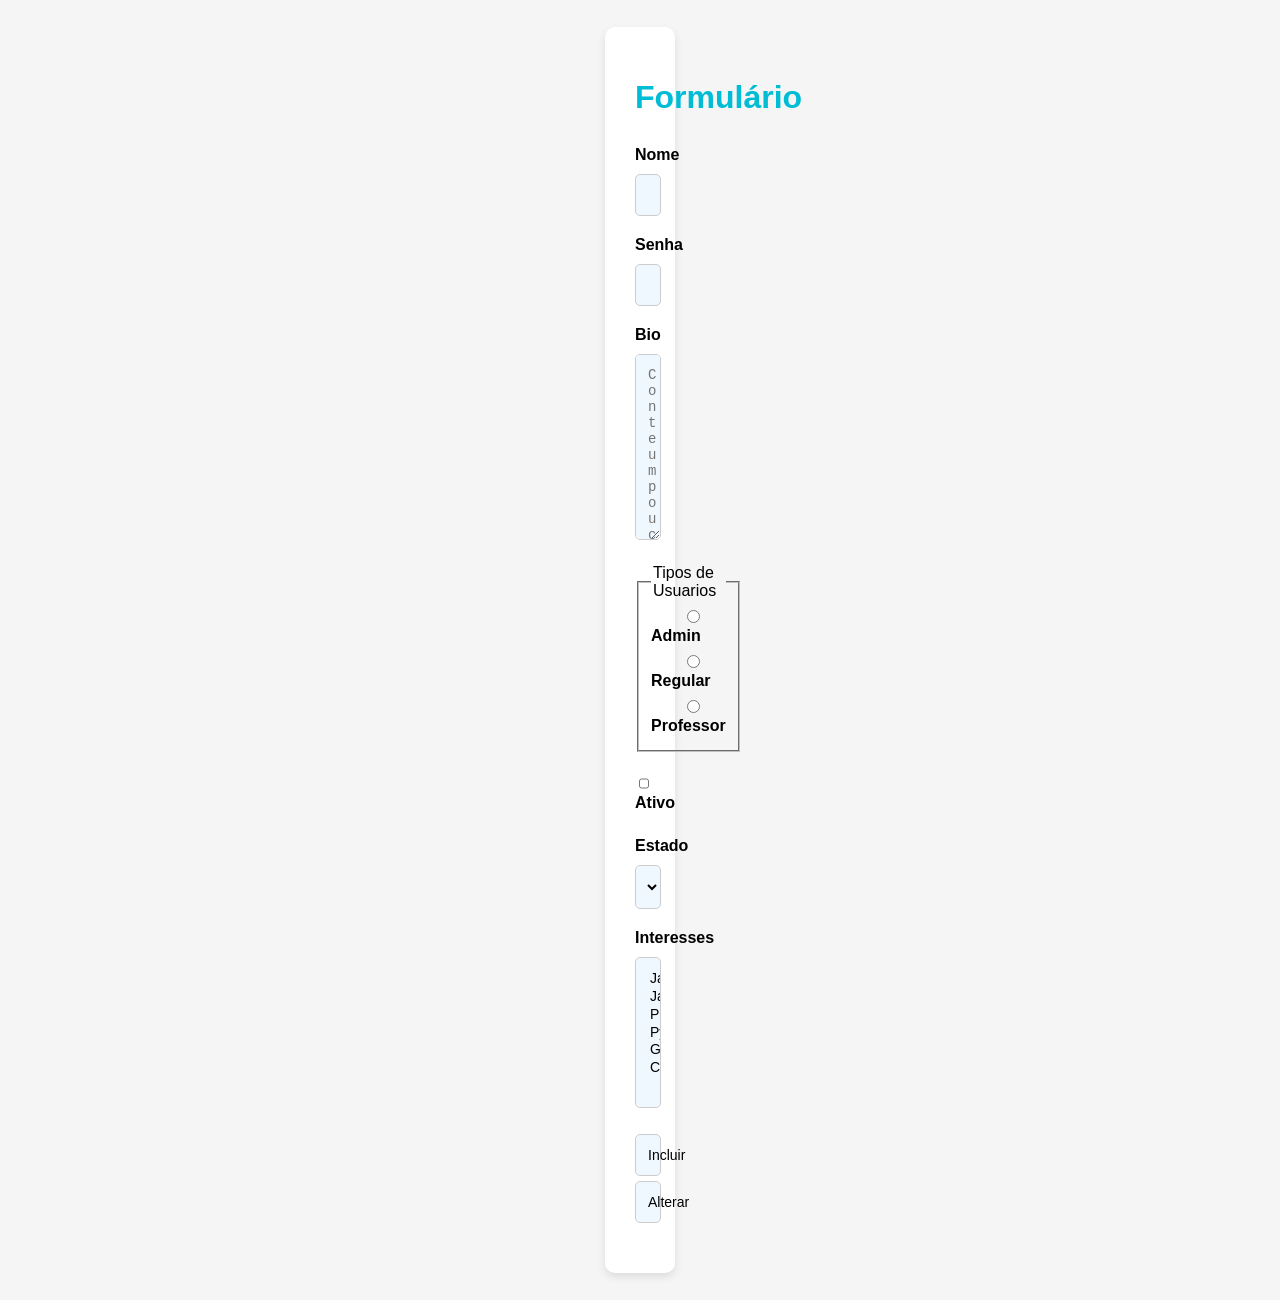
==== form.html @ c19b52cc "Add files via upload" ====
<!DOCTYPE html>
<html lang="en">
<head>
    <meta charset="UTF-8">
    <meta name="viewport" content="width=device-width, initial-scale=1.0">
    <title>Formulario</title>
    <style>
        /* Reset basico*/
        body{
            font-family: Arial, Helvetica, sans-serif;
            margin: 100px;
            padding: 100px;
            background: #f5f5f5;
            display: flex;
            justify-content: center;
            align-items: center;
            height: 100vh;
        }

        .form-container{
            background-color: #fff;
            border-radius: 10px;
            box-shadow: 0 4px 8px rgba(0, 0, 0, 0.1);
            padding: 30px;
            width: 10px;
            max-width: 400px;
        }

        h1{
            text-align: center;
            color: #00bcd4;
            margin-bottom: 30px;
        }

        form{
            display: flex;
            flex-direction: column;
        }

        .form-group{
            margin-bottom: 20px;
        }

        label{
            font-weight: bold;
            margin-bottom: 5px;
            display: block;
        }
        input,
        textarea,
        select,
        button{
            width: 100%;
            padding: 12px;
            margin-top: 5px;
            border-radius: 5px;
            border: 1px solid #ccc;
            font-size: 14px;
            box-sizing: border-box;
            background-color: #f0f8ff;
        }

        
    </style>
</head>
<body>
    <div class="form-container">
        <h1>Formulário</h1>

        <form method="POST" action="http://localhost:3003/usuarios">
            <input type="hidden" name="id" value="3">

            <div class="form-group">
                <label for="name">Nome</label>
                <input type="text" id="name" name="name" placeholder="Digite seu nome">
            </div>

            <div class="form-group">
                <label for="senha">Senha</label>
                <input type="password" name="senha" id="senha" placeholder="Digite sua senha">
            </div>

            <div class="form-group">
                <label for="bio">Bio</label>
                <textarea name="bio" id="bio" cols="30" rows="10" placeholder="Conte um pouco sobre você"></textarea>
            </div>

            <fieldset class="form-group">
                <legend>Tipos de Usuarios</legend>
                <label for="admin">
                    <input type="radio" name="admin" id="admim" value="admin"> Admin
                </label>
                <label for="regular">
                    <input type="radio" nome="tipo" id="regular">Regular           
                </label>
                <label for="professor">
                    <input type="radio" name="tipo" id="professor" value="professor">
                    Professor
                </label>
            </fieldset>

            <div class="form-group">
                <label for="ativo">
                    <input type="checkbox" name="ativo" id="ativo"> Ativo
                </label>
            </div>

            <div class="form-group">
               <label for="estado">Estado</label>
               <select name="estado" id="estado">
                <option value="">Selecione</option>
                <option value="pr">São Paulo</option>
                <option value="sp">Rio de Janeiro</option>
                <option value="rj">Paraná</option>
                <option value="sc">Santa Catarina</option>
                <option value="rs">Rio Grande do Sul</option>
                <option value="es">Espirito Santo</option>
                <option value="ap">Amapá</option>
                <option value="ac">Acre</option>
                <option value="pa">Pará</option>
               </select>
            </div>

            <div class="form-group">
                <label for="interesses">Interesses</label>
                <select name="interesses" id="interesses" multiple size="7">
                    <option value="js">JavaScript</option>
                    <option value="java">Java</option>
                    <option value="php">PHP</option>
                    <option value="python">Python</option>
                    <option value="go">Go</option>
                    <option value="c">C</option>
                </select>
            </div>

            <div class="form-group buttons">
                <button type="submit">Incluir</button>
                <button formaction="http://localhost:3003/usuario/3" type="submit">Alterar</button>
            </div>
        </form>
    </div>
</body>
</html>
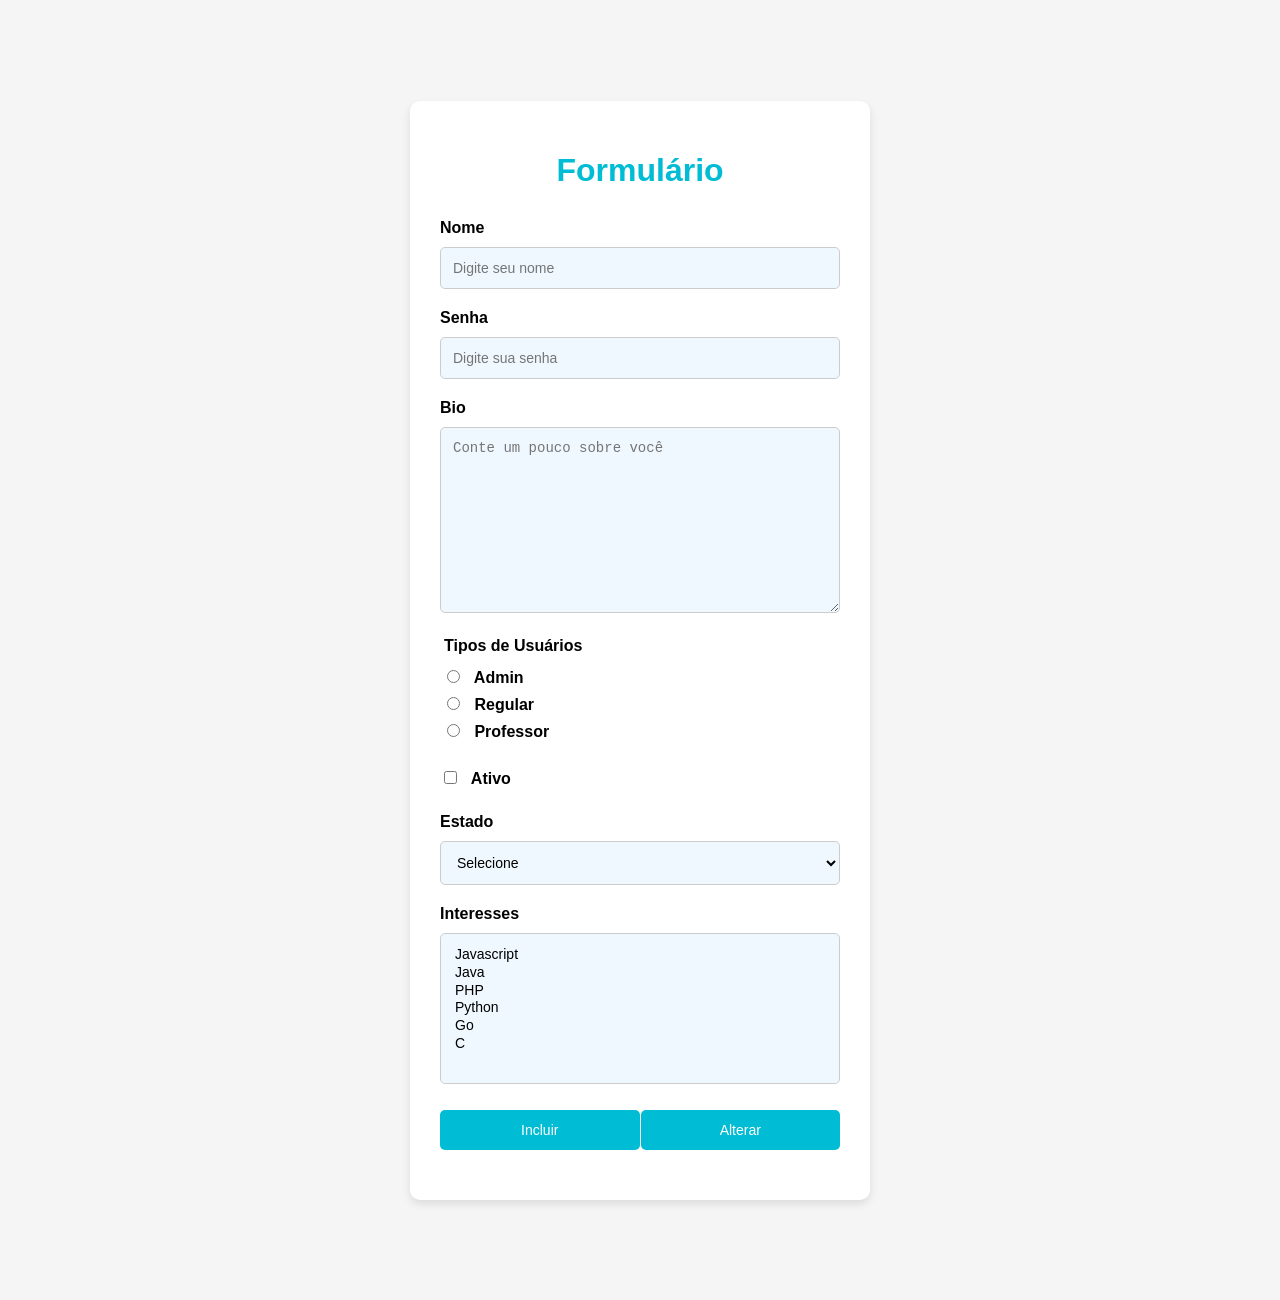
==== commit 89b5eb27: "Add files via upload" ====
--- a/form.html
+++ b/form.html
@@ -5,7 +5,7 @@
     <meta name="viewport" content="width=device-width, initial-scale=1.0">
     <title>Formulario</title>
     <style>
-        /* Reset basico*/
+        /* reset basico */
         body{
             font-family: Arial, Helvetica, sans-serif;
             margin: 100px;
@@ -22,7 +22,7 @@
             border-radius: 10px;
             box-shadow: 0 4px 8px rgba(0, 0, 0, 0.1);
             padding: 30px;
-            width: 10px;
+            width: 100%;
             max-width: 400px;
         }
 
@@ -36,7 +36,6 @@
             display: flex;
             flex-direction: column;
         }
-
         .form-group{
             margin-bottom: 20px;
         }
@@ -46,6 +45,7 @@
             margin-bottom: 5px;
             display: block;
         }
+
         input,
         textarea,
         select,
@@ -60,7 +60,59 @@
             background-color: #f0f8ff;
         }
 
-        
+        input[type="radio"],
+        input[type="checkbox"]{
+            display: inline-block;
+            width: auto;
+            margin-right: 10px;
+        }
+
+         button{
+            background-color: #00bcd4;
+            color: white;
+            border: none;
+            cursor: pointer;
+            transition: background-color 0.3s;
+         }
+
+         button:hover{
+            background-color: #0097a7;
+         }
+
+         select,
+         textarea{
+            transition: border-color 0.3s;
+         }
+
+         input:hover,
+         textarea:hover,
+         select:hover{
+            border-color: #00bcd4;
+            outline: none;
+         }
+
+         fieldset{
+            border: none;
+            padding: 0;
+         }
+
+         legend{
+            font-weight: bold;
+            margin-bottom: 10px;
+         }
+
+         .buttons{
+            display: flex;
+            justify-content: space-between;
+            gap: 1px;
+         }
+
+         @media(max-width:500){
+            .form-container{
+                width: 90%;
+                padding: 20px;
+            }
+         }
     </style>
 </head>
 <body>
@@ -86,16 +138,15 @@
             </div>
 
             <fieldset class="form-group">
-                <legend>Tipos de Usuarios</legend>
+                <legend>Tipos de Usuários</legend>
                 <label for="admin">
-                    <input type="radio" name="admin" id="admim" value="admin"> Admin
+                    <input type="radio" name="tipo" id="admin" value="admin"> Admin
                 </label>
                 <label for="regular">
-                    <input type="radio" nome="tipo" id="regular">Regular           
+                    <input type="radio" name="tipo" id="regular" value="regular"> Regular
                 </label>
                 <label for="professor">
-                    <input type="radio" name="tipo" id="professor" value="professor">
-                    Professor
+                    <input type="radio" name="tipo" id="professor" value="professor"> Professor
                 </label>
             </fieldset>
 
@@ -106,25 +157,26 @@
             </div>
 
             <div class="form-group">
-               <label for="estado">Estado</label>
-               <select name="estado" id="estado">
-                <option value="">Selecione</option>
-                <option value="pr">São Paulo</option>
-                <option value="sp">Rio de Janeiro</option>
-                <option value="rj">Paraná</option>
-                <option value="sc">Santa Catarina</option>
-                <option value="rs">Rio Grande do Sul</option>
-                <option value="es">Espirito Santo</option>
-                <option value="ap">Amapá</option>
-                <option value="ac">Acre</option>
-                <option value="pa">Pará</option>
-               </select>
+                <label for="estado">Estado</label>
+                <select name="estado" id="estado">
+                    <option value="">Selecione</option>
+                    <option value="ac">Acre</option>
+                    <option value="ap">Amapá</option>
+                    <option value="ba">Bahia</option>
+                    <option value="pr">Paraná</option>
+                    <option value="pa">Pará</option>
+                    <option value="sp">São Paulo</option>
+                    <option value="rj">Rio de Janeiro</option>
+                    <option value="sc">Santa Catarina</option>
+                    <option value="rs">Rio Grande do Sul</option>
+                    <option value="es">Espírito Santo</option>
+                </select>
             </div>
 
             <div class="form-group">
                 <label for="interesses">Interesses</label>
-                <select name="interesses" id="interesses" multiple size="7">
-                    <option value="js">JavaScript</option>
+                <select name="interesses" id="interesses" multiple size="7"> 
+                    <option value="js">Javascript</option>
                     <option value="java">Java</option>
                     <option value="php">PHP</option>
                     <option value="python">Python</option>
@@ -135,7 +187,7 @@
 
             <div class="form-group buttons">
                 <button type="submit">Incluir</button>
-                <button formaction="http://localhost:3003/usuario/3" type="submit">Alterar</button>
+                <button formaction="http://localhost:3003/usuarios/3" type="submit">Alterar</button>
             </div>
         </form>
     </div>
